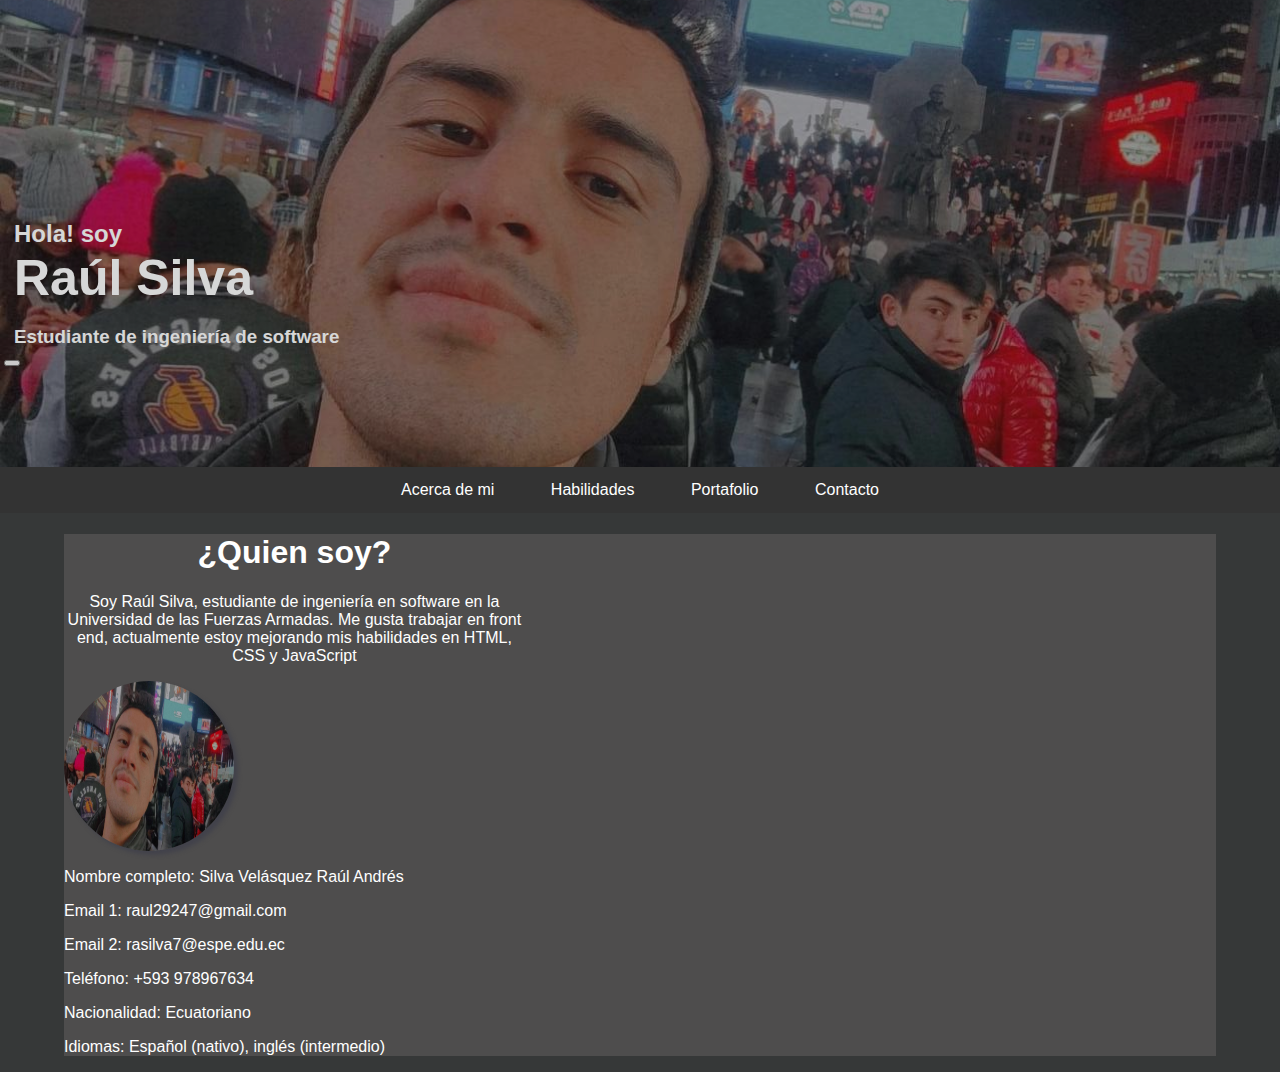
==== index.html @ a35b9de9 "Cambio de carpetas" ====
<!DOCTYPE html>
<html lang="en">
<head>
    <meta charset="UTF-8">
    <meta name="viewport" content="width=device-width, initial-scale=1.0">
    <title>Porfolio</title>
    <link rel="stylesheet" href="./CSS/styles.css">
</head>
<body>
  <header>
    <div class="backround-header">
      <div class="my-name">
        <h2 class="presentation2">Hola! soy</h2>
        <h1 class="presentation1">Raúl Silva</h1>
        <h3 class="presentation3">Estudiante de ingeniería de software</h3>
        <button></button>
      </div>
    </div>
      <nav>
        <ul class="nav-bar">
          <li class="nav-item"><a class="nav-a" href="#">Acerca de mi</a></li>
          <li class="nav-item"><a class="nav-a" href="#">Habilidades</a></li>
          <li class="nav-item"><a class="nav-a" href="#">Portafolio</a></li>
          <li class="nav-item"><a class="nav-a" href="#">Contacto</a></li>
      </ul>
    </nav>
  </header>
  <section class="about-me">
    <div class="card-presentation">
      <div class="who-i-am">
        <h1>¿Quien soy?</h1>
        <p>Soy Raúl Silva, estudiante de ingeniería en software en la Universidad de las Fuerzas Armadas.
          Me gusta trabajar en front end, actualmente estoy mejorando mis habilidades en HTML, CSS y JavaScript</p>
      </div>
      <div class="profile-img"><img src="./images/raul1.jpeg" alt=""></div>
      <div class="personal-data">
        <p><span>Nombre completo:</span> Silva Velásquez Raúl Andrés</p>
        <p><span>Email 1:</span> raul29247@gmail.com</p>
        <p><span>Email 2:</span> rasilva7@espe.edu.ec</p>
        <p><span>Teléfono:</span> +593 978967634</p>
        <p><span>Nacionalidad:</span> Ecuatoriano</p>
        <p><span>Idiomas:</span> Español (nativo), inglés (intermedio)</p>
      </div>
    </div>
  </section>
</body>
</html>
---- CSS/styles.css ----
body{
    margin: 0;
    color: white;
    background-color: rgb(54, 56, 56);
    font-family: Verdana, Geneva, Tahoma, sans-serif;
}

/*sección del header*/

.backround-header{
    height: 100%;
    width: 100%;
    background-image: url(../images/raul1.jpeg);
    background-size: cover;
    background-position: center;
    padding: 200px 0 100px 4px ;
    opacity: 0.8;
}

.presentation1, 
.presentation2,
.presentation3{
    padding-left: 10px;
    margin-bottom: 1px;
}
.presentation1{
    margin: 0;
    font-size: 50px;
    padding: 0px 0px 0px 10px;
}

nav {
    background-color: #333;
    width: 100%;
}

.nav-bar{
    list-style-type: none;
    margin: 0;
    padding: 0;
    overflow: hidden;
    text-align: center;
}

.nav-item{
    display: inline-block;
}

.nav-a {
    color: white;
    display: block;
    text-align: center;
    padding: 14px 16px;
    margin: 0 10px 0 10px;
    text-decoration: none;
}

.nav-a:hover {
    background-color: #111;
}


/*seccion del acerca de mi*/

.card-presentation{
    margin: auto;
    width: 90%;
    background-color: rgb(78, 77, 77);
}

.who-i-am{
    width: 40%;
    text-align: center;
}

.profile-img{
    width: 170px;
    height: 170px;
    padding-bottom:1px;
}

.profile-img img{
    margin-top: 0;
    width: 100%;
    height: 100%;
    border-radius: 100%;
    box-shadow: 4px 4px 4px rgb(66, 66, 75);
}

.personal-data{
    width: 40%;
    height: 100%;
}
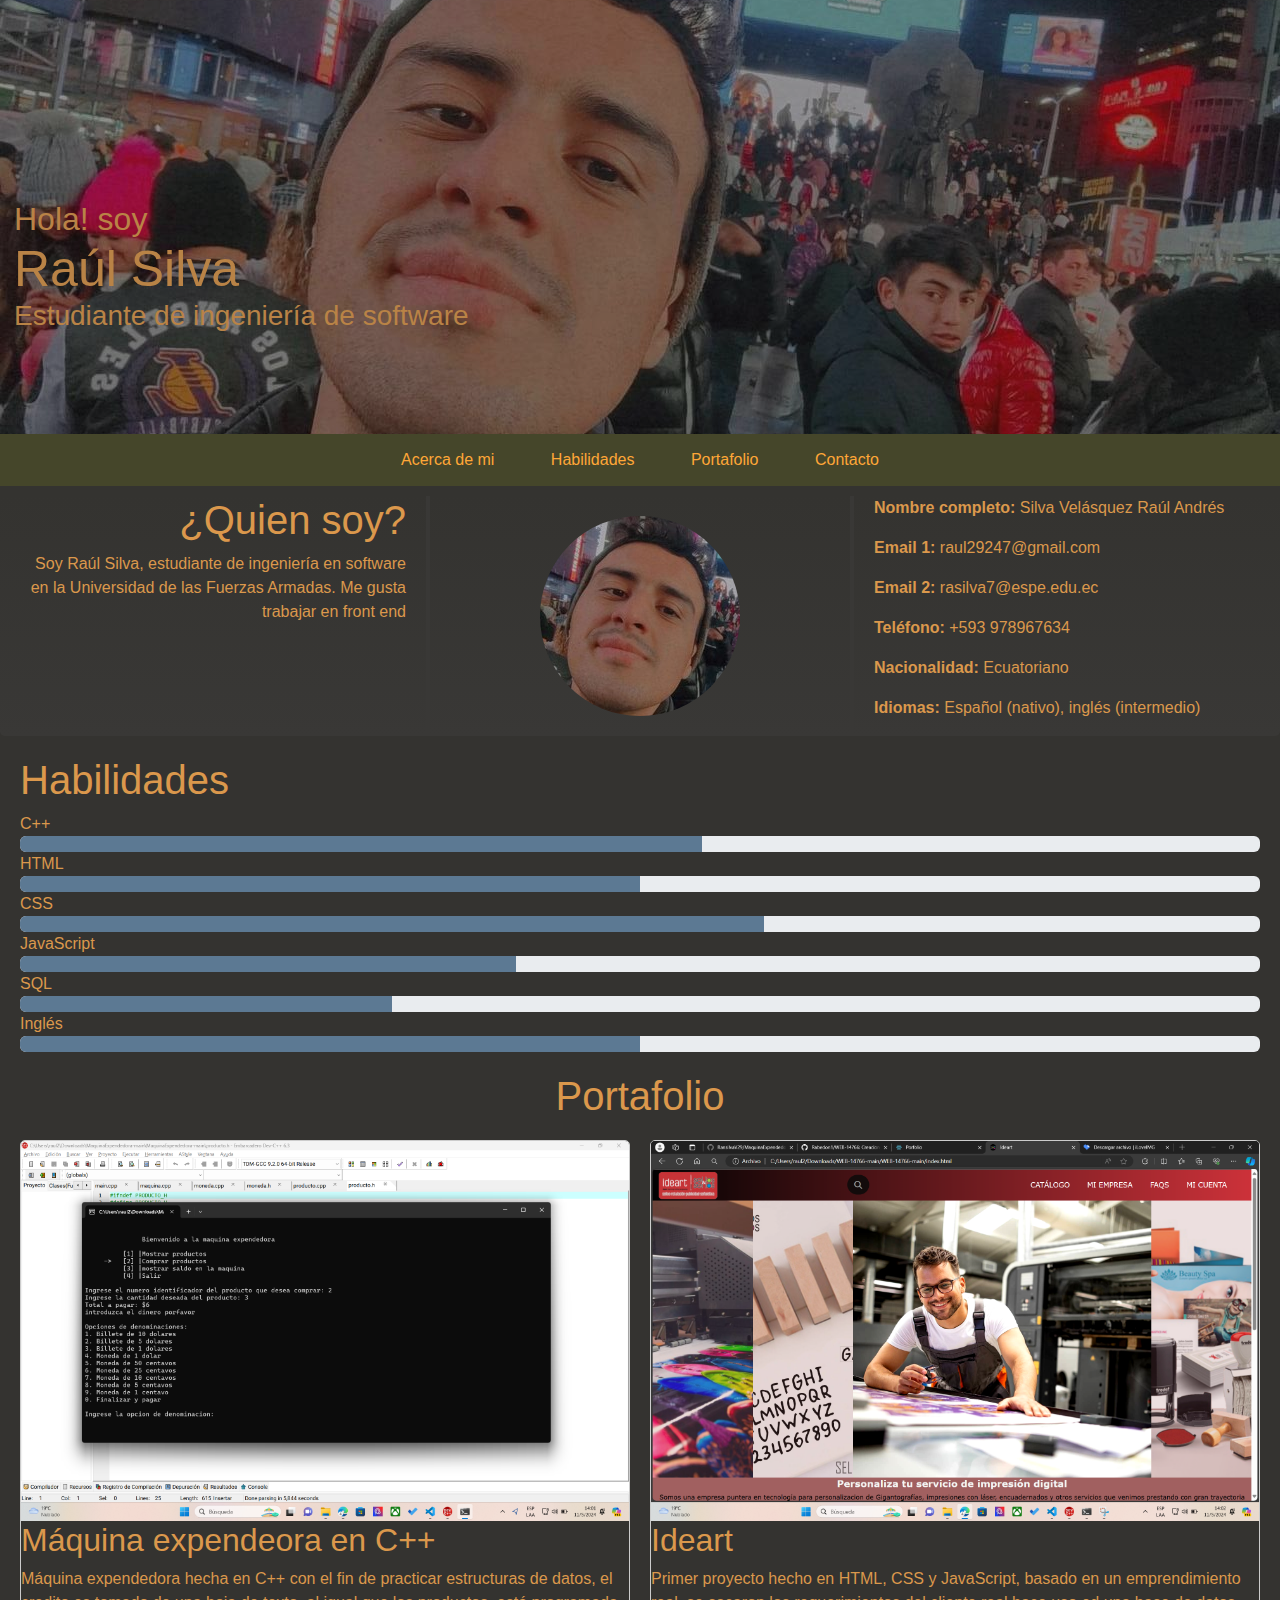
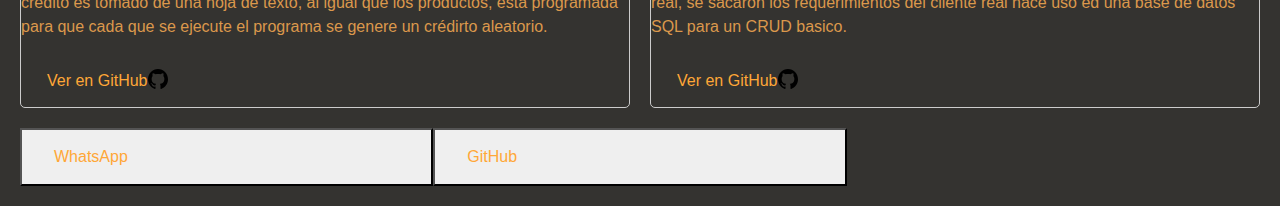
==== commit eecfa73e: "ewrwe" ====
--- a/index.html
+++ b/index.html
@@ -4,44 +4,103 @@
     <meta charset="UTF-8">
     <meta name="viewport" content="width=device-width, initial-scale=1.0">
     <title>Porfolio</title>
+    <link href="https://cdn.jsdelivr.net/npm/bootstrap@5.3.3/dist/css/bootstrap.min.css" rel="stylesheet" integrity="sha384-QWTKZyjpPEjISv5WaRU9OFeRpok6YctnYmDr5pNlyT2bRjXh0JMhjY6hW+ALEwIH" crossorigin="anonymous">
     <link rel="stylesheet" href="./CSS/styles.css">
+    <script src="scripts/scripts.js"></script>
 </head>
 <body>
   <header>
+    
     <div class="backround-header">
       <div class="my-name">
         <h2 class="presentation2">Hola! soy</h2>
         <h1 class="presentation1">Raúl Silva</h1>
         <h3 class="presentation3">Estudiante de ingeniería de software</h3>
-        <button></button>
       </div>
     </div>
-      <nav>
-        <ul class="nav-bar">
-          <li class="nav-item"><a class="nav-a" href="#">Acerca de mi</a></li>
-          <li class="nav-item"><a class="nav-a" href="#">Habilidades</a></li>
-          <li class="nav-item"><a class="nav-a" href="#">Portafolio</a></li>
-          <li class="nav-item"><a class="nav-a" href="#">Contacto</a></li>
+    <nav>
+      <div class="menu-btn">&#9776; Menú</div>
+      <ul class="nav-bar" id="nav-bar">
+        <li class="nav-item"><a class="nav-a" href="#about-me">Acerca de mi</a></li>
+        <li class="nav-item"><a class="nav-a" href="#skills">Habilidades</a></li>
+        <li class="nav-item"><a class="nav-a" href="#porfolio">Portafolio</a></li>
+        <li class="nav-item"><a class="nav-a" href="#contact">Contacto</a></li>
       </ul>
     </nav>
   </header>
-  <section class="about-me">
+  <section id="about-me">
     <div class="card-presentation">
       <div class="who-i-am">
         <h1>¿Quien soy?</h1>
         <p>Soy Raúl Silva, estudiante de ingeniería en software en la Universidad de las Fuerzas Armadas.
-          Me gusta trabajar en front end, actualmente estoy mejorando mis habilidades en HTML, CSS y JavaScript</p>
+          Me gusta trabajar en front end</p>
       </div>
-      <div class="profile-img"><img src="./images/raul1.jpeg" alt=""></div>
+      <div class="profile-img"></div>
       <div class="personal-data">
-        <p><span>Nombre completo:</span> Silva Velásquez Raúl Andrés</p>
-        <p><span>Email 1:</span> raul29247@gmail.com</p>
-        <p><span>Email 2:</span> rasilva7@espe.edu.ec</p>
-        <p><span>Teléfono:</span> +593 978967634</p>
-        <p><span>Nacionalidad:</span> Ecuatoriano</p>
-        <p><span>Idiomas:</span> Español (nativo), inglés (intermedio)</p>
+        <p><span class="black-letters">Nombre completo:</span> Silva Velásquez Raúl Andrés</p>
+        <p><span class="black-letters">Email 1:</span> raul29247@gmail.com</p>
+        <p><span class="black-letters">Email 2:</span> rasilva7@espe.edu.ec</p>
+        <p><span class="black-letters">Teléfono:</span> +593 978967634</p>
+        <p><span class="black-letters">Nacionalidad:</span> Ecuatoriano</p>
+        <p><span class="black-letters">Idiomas:</span> Español (nativo), inglés (intermedio)</p>
+      </div>
+      
+    </div>
+  </section>
+  <section id="skills">
+    <div class="progress-bar-box">
+      <h1>Habilidades</h1>
+      <span>C++</span><div class="progress" role="progressbar" aria-label="Success example" aria-valuenow="55" aria-valuemin="0" aria-valuemax="100">
+        <div class="progress-bar" style="background-color:rgb(92, 121, 147); width: 55%"></div>
+      </div>
+      <span>HTML</span><div class="progress" role="progressbar" aria-label="Info example" aria-valuenow="50" aria-valuemin="0" aria-valuemax="100">
+        <div class="progress-bar" style="background-color:rgb(92, 121, 147); width: 50%"></div>
+      </div>
+      <span>CSS</span><div class="progress" role="progressbar" aria-label="Warning example" aria-valuenow="60" aria-valuemin="0" aria-valuemax="100">
+        <div class="progress-bar" style="background-color:rgb(92, 121, 147); width: 60%"></div>
+      </div>
+      <span>JavaScript</span><div class="progress" role="progressbar" aria-label="Danger example" aria-valuenow="40" aria-valuemin="0" aria-valuemax="100">
+        <div class="progress-bar" style="background-color:rgb(92, 121, 147); width: 40%"></div>
+      </div>
+      <span>SQL</span><div class="progress" role="progressbar" aria-label="Danger example" aria-valuenow="30" aria-valuemin="0" aria-valuemax="100">
+        <div class="progress-bar" style="background-color:rgb(92, 121, 147); width: 30%"></div>
+      </div>
+      <span>Inglés</span><div class="progress" role="progressbar" aria-label="Danger example" aria-valuenow="50" aria-valuemin="0" aria-valuemax="100">
+        <div class="progress-bar" style="background-color:rgb(92, 121, 147); width: 50%"></div>
       </div>
     </div>
   </section>
+  <div class="title"><h1>Portafolio</h1></div>
+
+  <section id="porfolio">
+    <div class="porfolio-box">
+      <div class="porfolio-item">
+        <img width="100%" height="auto" src="images/expendedora.png" alt="Captura de Programa 1">
+        <div class="explain">
+          <h2>Máquina expendeora en C++</h2>
+          <p>Máquina expendedora hecha en C++ con el fin de practicar estructuras de datos, el credito es tomado de una hoja de texto,             
+            al igual que los productos, está programada para que cada que se ejecute el programa se genere un crédirto aleatorio.</p>
+          <a href="https://github.com/RansilvaV29/MaquinaExpendedora">Ver en GitHub <img height="20px" src="images/github-142-svgrepo-com.svg" alt="logo github"></a>
+          </div>
+      </div>
+      <div class="porfolio-item">
+        <img width="100%" height="auto" src="images/ideartweb.png" alt="Captura de Programa 1">
+        <div class="explain">
+          <h2>Ideart</h2>
+          <p>Primer proyecto hecho en HTML, CSS y JavaScript, basado en un emprendimiento real, se sacaron los requerimientos del cliente real
+            hace uso ed una base de datos SQL para un CRUD basico.
+          </p>
+          <a href="https://github.com/Rabedon1/WEB-14766">Ver en GitHub<img height="20px" src="images/github-142-svgrepo-com.svg" alt="logo github"></a>
+          </div>
+      </div>
+    </div>
+  </section>
+  <section id="contact">
+    <div class="contact">
+      <button class="contact-button"><a href="https://wa.link/iobm1z">WhatsApp</a></button>
+      <button class="contact-button"><a href="https://wa.link/iobm1z">GitHub</a></button>
+    </div>
+  </section>
+  <script src="https://cdn.jsdelivr.net/npm/bootstrap@5.3.3/dist/js/bootstrap.bundle.min.js" integrity="sha384-YvpcrYf0tY3lHB60NNkmXc5s9fDVZLESaAA55NDzOxhy9GkcIdslK1eN7N6jIeHz" crossorigin="anonymous"></script>
 </body>
 </html>--- a/CSS/styles.css
+++ b/CSS/styles.css
@@ -1,7 +1,7 @@
 body{
     margin: 0;
-    color: white;
-    background-color: rgb(54, 56, 56);
+    color: #db984c;
+    background-color: #343330;
     font-family: Verdana, Geneva, Tahoma, sans-serif;
 }
 
@@ -30,7 +30,7 @@
 }
 
 nav {
-    background-color: #333;
+    background-color: #45462A;
     width: 100%;
 }
 
@@ -46,9 +46,9 @@
     display: inline-block;
 }
 
-.nav-a {
-    color: white;
-    display: block;
+.nav-a, a {
+    color: #FFA737;
+    display: flex;
     text-align: center;
     padding: 14px 16px;
     margin: 0 10px 0 10px;
@@ -56,38 +56,139 @@
 }
 
 .nav-a:hover {
-    background-color: #111;
+    background-color: #4d3614;
 }
 
+
+@media screen and (max-width: 768px) {
+    .nav-bar {
+        display: none;
+        text-align: center;
+    }
+    .nav-item {
+        display: block;
+    }
+    .menu-btn {
+        display: block;
+        color: #FFA737;
+        background-color: #45462A;
+        text-align: center;
+        padding: 14px 16px;
+        cursor: pointer;
+    }
+}
+
+.menu-btn:hover {
+    background-color: #4d3614;
+}
+
+@media(min-width: 768px) {
+    .menu-btn {
+        display: none;
+    }
+}
+
+/* Agregar animación para el despliegue */
+.show {
+    display: block;
+}
 
 /*seccion del acerca de mi*/
 
 .card-presentation{
     margin: auto;
-    width: 90%;
-    background-color: rgb(78, 77, 77);
+    border-radius: 5px;
+    margin-top: 10px;       
+    width: 100%;
+    padding: 0 10px 0 10px;
+    background: linear-gradient(#343330, #393836);
+    display: grid;
+    grid-template-columns:repeat(auto-fit, minmax(150px, 1fr));
 }
 
+.skills h1{
+    text-align: center;
+}
 .who-i-am{
-    width: 40%;
-    text-align: center;
+    text-align: right;
+    margin-left: 20px;
+    padding-right: 20px;
+    border-right: 4px solid #393836;
+}
+
+.black-letters{
+    font-weight: bold;
 }
 
 .profile-img{
-    width: 170px;
-    height: 170px;
-    padding-bottom:1px;
-}
-
-.profile-img img{
-    margin-top: 0;
-    width: 100%;
-    height: 100%;
+    background-image: url(../images/raul.jpeg);
+    width: 200px;
+    height: 200px;
     border-radius: 100%;
-    box-shadow: 4px 4px 4px rgb(66, 66, 75);
+    margin: auto;
+    margin-top: 20px;
 }
 
 .personal-data{
-    width: 40%;
     height: 100%;
+    padding-left: 20px;
+    border-left: 4px solid #393836;
+}
+
+@media (max-width:650px) {
+    .profile-img{
+        grid-column-start: 1;
+        grid-row-start: 1;
+    }
+    .who-i-am{
+        grid-column-start: 1;
+        grid-row-start: 2;
+    }
+    .personal-data{
+        grid-column-start: 1;
+        grid-row-start: 3;
+    }
+}
+.progress-bar-box{
+    margin: 20px;
+}
+
+.porfolio-box {
+    margin: 20px;
+    display: grid;
+    grid-template-columns: repeat(auto-fill, minmax(500px, 1fr));
+    gap: 20px;
+}
+
+@media(max-width:650px){
+    .porfolio-box {
+        grid-template-columns: repeat(auto-fill, minmax(250px, 1fr));
+    }
+}
+
+.title{
+    text-align: center;
+    grid-row-end: 1;
+}
+.porfolio-item{
+    border: 1px solid #ccc;
+    border-radius: 5px;
+    overflow: hidden;
+}
+
+.explian{
+    padding: 15px;
+}
+
+.contact{
+    display: grid;
+    margin: 20px;
+    grid-template-columns: repeat(3, 1fr);
+}
+
+.contact-button{
+    transition: background 0.5s;
+}
+.contact-button:hover{
+    background: linear-gradient(#db984c, #4d3614);
 }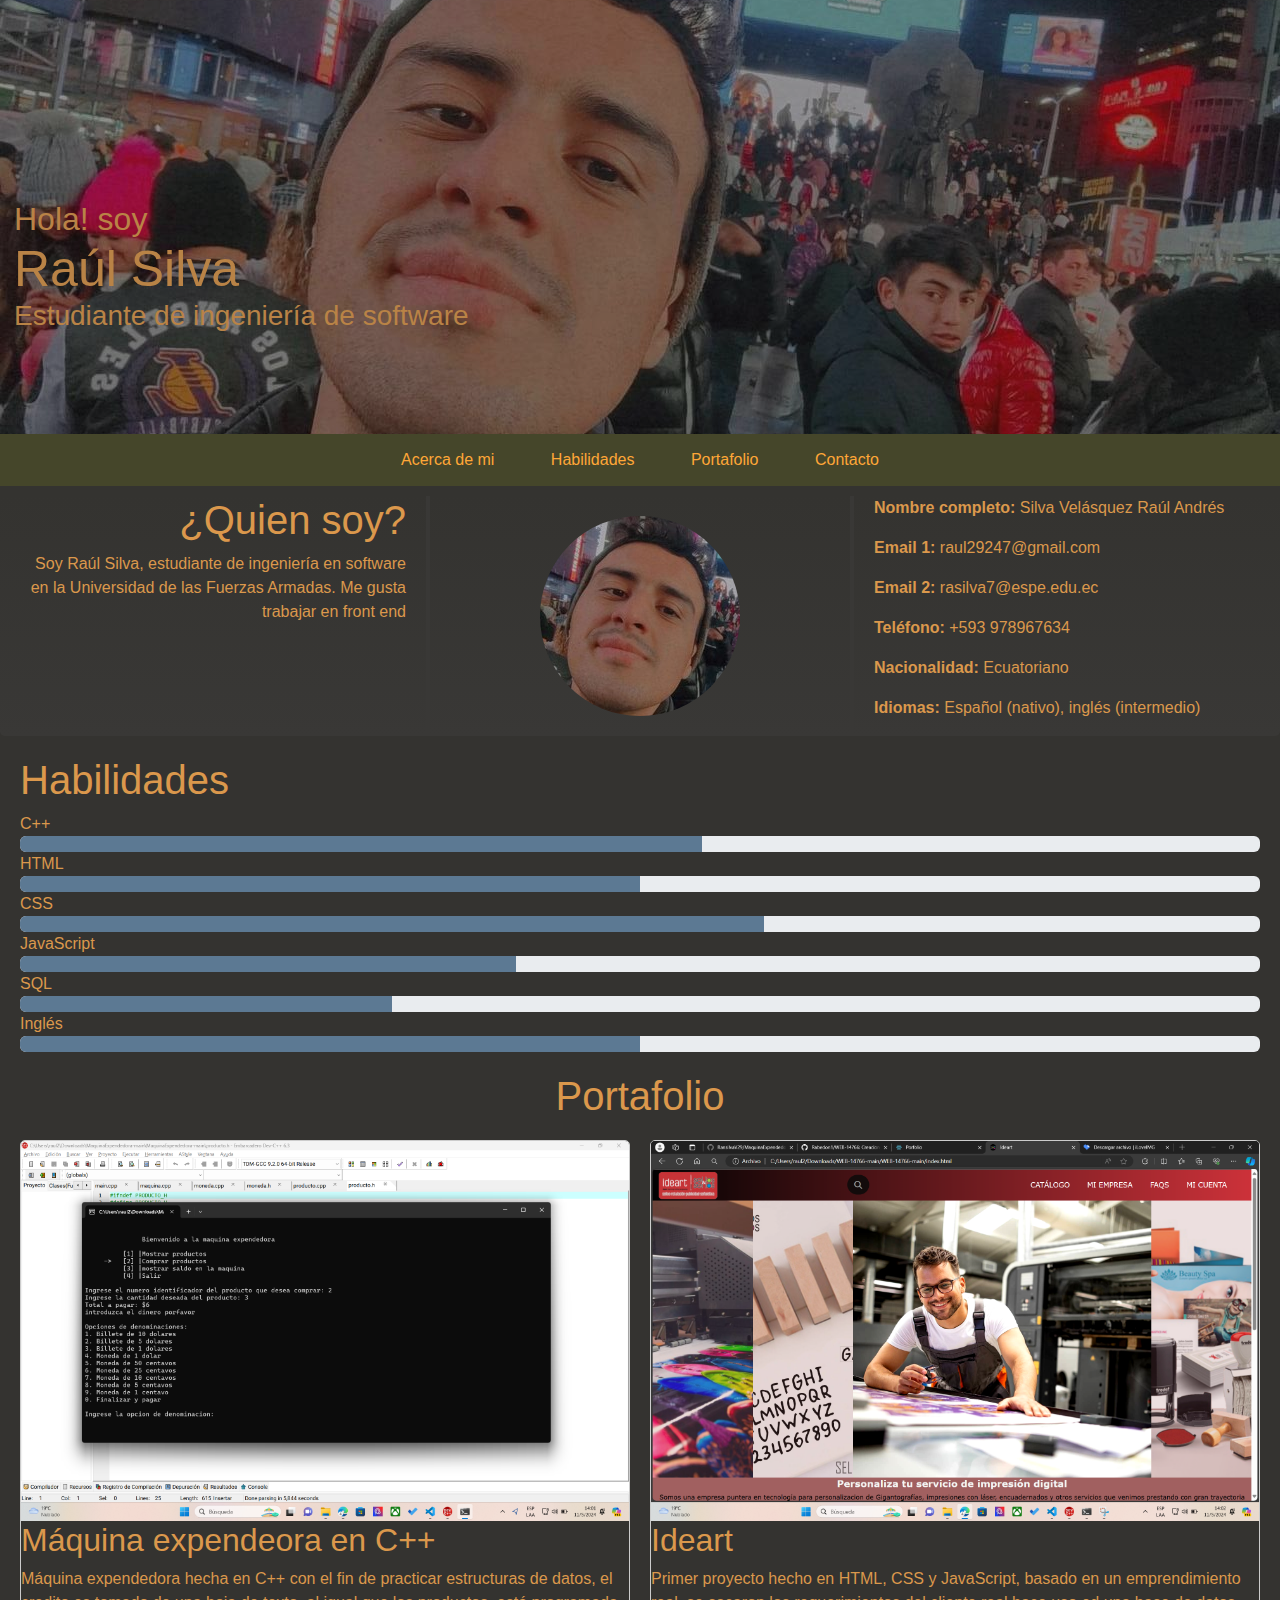
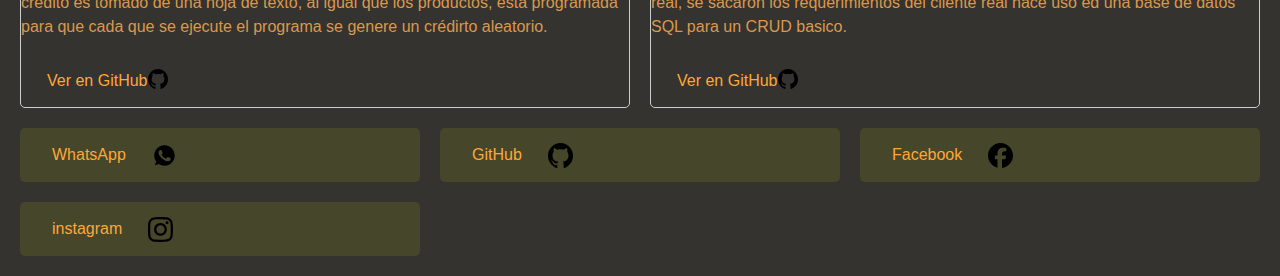
==== commit 655fcd8c: "wf" ====
--- a/index.html
+++ b/index.html
@@ -97,8 +97,10 @@
   </section>
   <section id="contact">
     <div class="contact">
-      <button class="contact-button"><a href="https://wa.link/iobm1z">WhatsApp</a></button>
-      <button class="contact-button"><a href="https://wa.link/iobm1z">GitHub</a></button>
+      <button class="contact-button"><a href="https://wa.link/iobm1z">WhatsApp</a><img height="25px" src="images/whatsapp-128-svgrepo-com.svg" alt=""></button>
+      <button class="contact-button"><a href="https://wa.link/iobm1z">GitHub</a> <img height="25px" src="images/github-142-svgrepo-com.svg" alt="logo github"></button>
+      <button class="contact-button"><a href="https://www.facebook.com/raulandres.silva.1">Facebook</a> <img height="25px" src="images/facebook.svg" alt="logo github"></button>
+      <button class="contact-button"><a href="https://www.instagram.com/raulsilva3105/">instagram</a> <img height="25px" src="images/instagram-167-svgrepo-com.svg" alt="logo github"></button>
     </div>
   </section>
   <script src="https://cdn.jsdelivr.net/npm/bootstrap@5.3.3/dist/js/bootstrap.bundle.min.js" integrity="sha384-YvpcrYf0tY3lHB60NNkmXc5s9fDVZLESaAA55NDzOxhy9GkcIdslK1eN7N6jIeHz" crossorigin="anonymous"></script>
--- a/CSS/styles.css
+++ b/CSS/styles.css
@@ -182,13 +182,19 @@
 
 .contact{
     display: grid;
+    gap: 20px;
     margin: 20px;
     grid-template-columns: repeat(3, 1fr);
 }
 
 .contact-button{
-    transition: background 0.5s;
+    background: #45462A;
+    transition: background 1s;
+    border: none;
+    border-radius: 5px;
+    display: flex;
+    align-items:center ;
 }
 .contact-button:hover{
-    background: linear-gradient(#db984c, #4d3614);
+    background: #db984c;
 }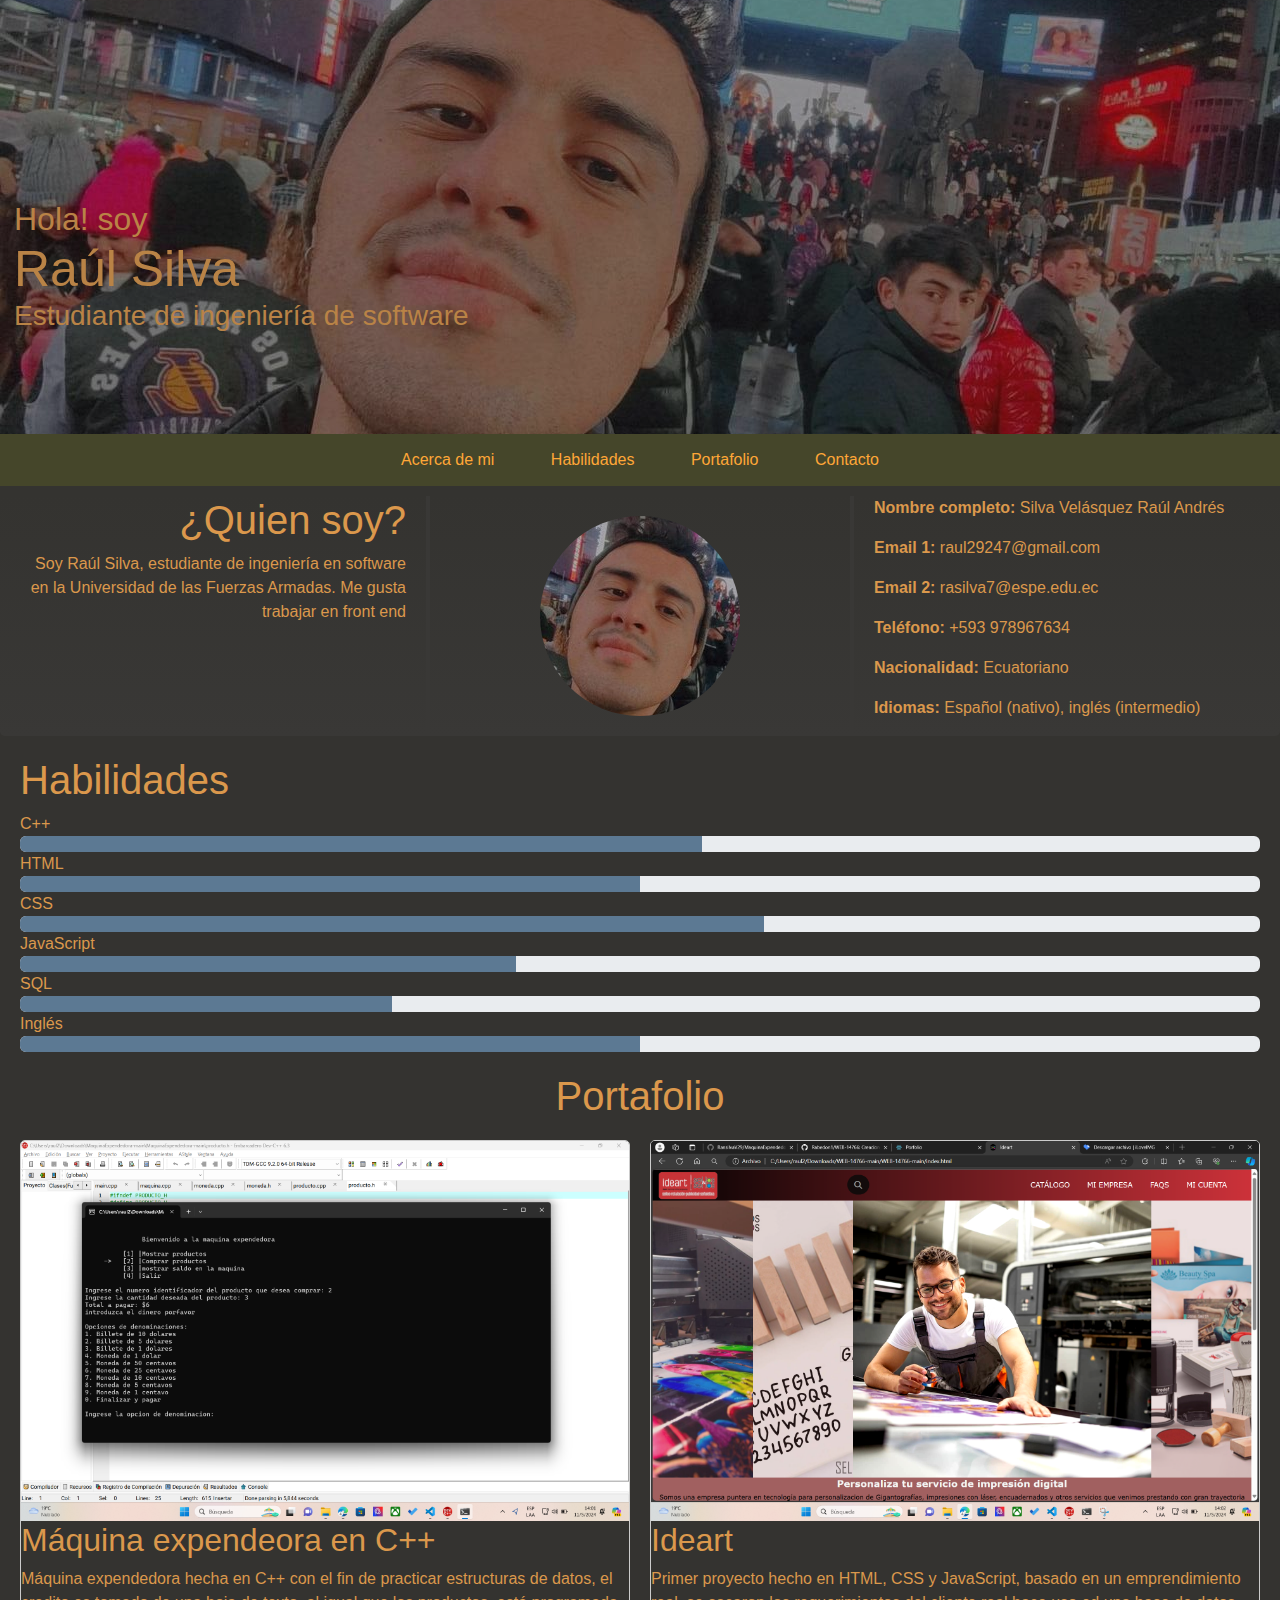
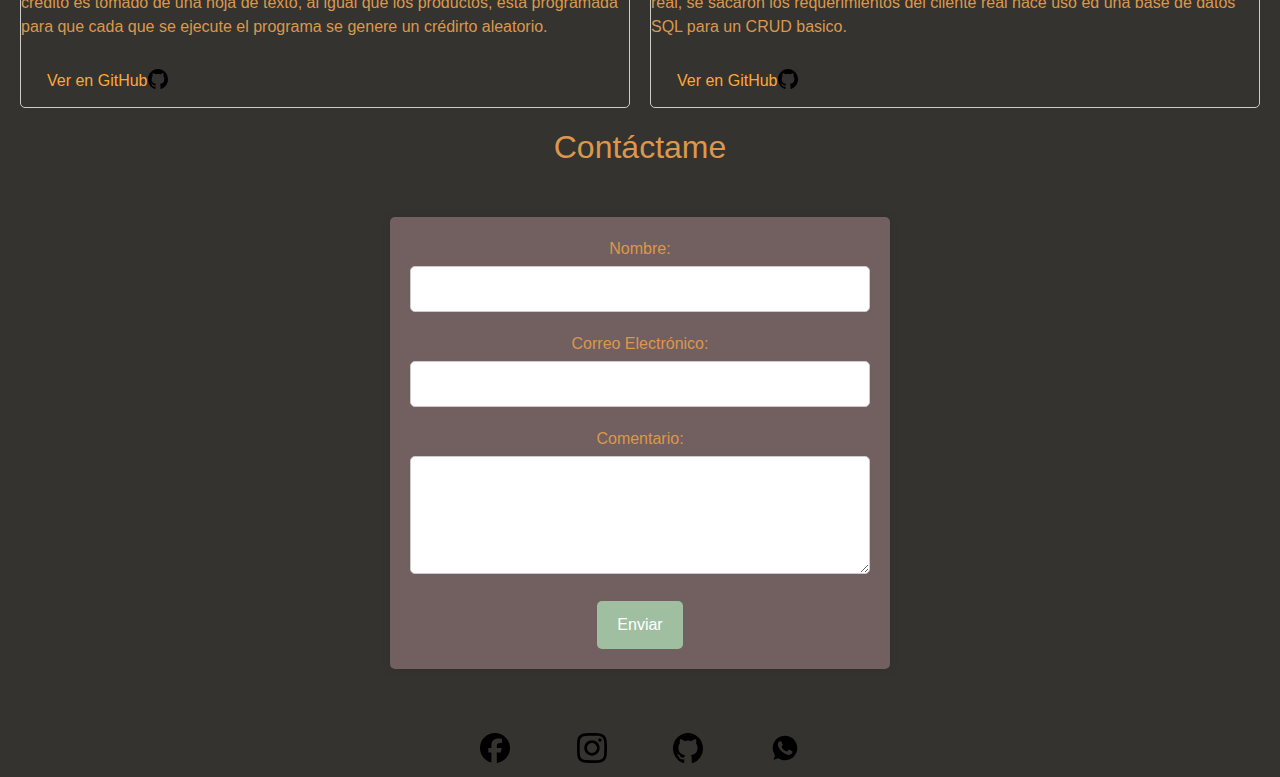
==== commit f076ed7c: "Add files via upload" ====
--- a/index.html
+++ b/index.html
@@ -1,108 +1,123 @@
-<!DOCTYPE html>
-<html lang="en">
-<head>
-    <meta charset="UTF-8">
-    <meta name="viewport" content="width=device-width, initial-scale=1.0">
-    <title>Porfolio</title>
-    <link href="https://cdn.jsdelivr.net/npm/bootstrap@5.3.3/dist/css/bootstrap.min.css" rel="stylesheet" integrity="sha384-QWTKZyjpPEjISv5WaRU9OFeRpok6YctnYmDr5pNlyT2bRjXh0JMhjY6hW+ALEwIH" crossorigin="anonymous">
-    <link rel="stylesheet" href="./CSS/styles.css">
-    <script src="scripts/scripts.js"></script>
-</head>
-<body>
-  <header>
-    
-    <div class="backround-header">
-      <div class="my-name">
-        <h2 class="presentation2">Hola! soy</h2>
-        <h1 class="presentation1">Raúl Silva</h1>
-        <h3 class="presentation3">Estudiante de ingeniería de software</h3>
-      </div>
-    </div>
-    <nav>
-      <div class="menu-btn">&#9776; Menú</div>
-      <ul class="nav-bar" id="nav-bar">
-        <li class="nav-item"><a class="nav-a" href="#about-me">Acerca de mi</a></li>
-        <li class="nav-item"><a class="nav-a" href="#skills">Habilidades</a></li>
-        <li class="nav-item"><a class="nav-a" href="#porfolio">Portafolio</a></li>
-        <li class="nav-item"><a class="nav-a" href="#contact">Contacto</a></li>
-      </ul>
-    </nav>
-  </header>
-  <section id="about-me">
-    <div class="card-presentation">
-      <div class="who-i-am">
-        <h1>¿Quien soy?</h1>
-        <p>Soy Raúl Silva, estudiante de ingeniería en software en la Universidad de las Fuerzas Armadas.
-          Me gusta trabajar en front end</p>
-      </div>
-      <div class="profile-img"></div>
-      <div class="personal-data">
-        <p><span class="black-letters">Nombre completo:</span> Silva Velásquez Raúl Andrés</p>
-        <p><span class="black-letters">Email 1:</span> raul29247@gmail.com</p>
-        <p><span class="black-letters">Email 2:</span> rasilva7@espe.edu.ec</p>
-        <p><span class="black-letters">Teléfono:</span> +593 978967634</p>
-        <p><span class="black-letters">Nacionalidad:</span> Ecuatoriano</p>
-        <p><span class="black-letters">Idiomas:</span> Español (nativo), inglés (intermedio)</p>
-      </div>
-      
-    </div>
-  </section>
-  <section id="skills">
-    <div class="progress-bar-box">
-      <h1>Habilidades</h1>
-      <span>C++</span><div class="progress" role="progressbar" aria-label="Success example" aria-valuenow="55" aria-valuemin="0" aria-valuemax="100">
-        <div class="progress-bar" style="background-color:rgb(92, 121, 147); width: 55%"></div>
-      </div>
-      <span>HTML</span><div class="progress" role="progressbar" aria-label="Info example" aria-valuenow="50" aria-valuemin="0" aria-valuemax="100">
-        <div class="progress-bar" style="background-color:rgb(92, 121, 147); width: 50%"></div>
-      </div>
-      <span>CSS</span><div class="progress" role="progressbar" aria-label="Warning example" aria-valuenow="60" aria-valuemin="0" aria-valuemax="100">
-        <div class="progress-bar" style="background-color:rgb(92, 121, 147); width: 60%"></div>
-      </div>
-      <span>JavaScript</span><div class="progress" role="progressbar" aria-label="Danger example" aria-valuenow="40" aria-valuemin="0" aria-valuemax="100">
-        <div class="progress-bar" style="background-color:rgb(92, 121, 147); width: 40%"></div>
-      </div>
-      <span>SQL</span><div class="progress" role="progressbar" aria-label="Danger example" aria-valuenow="30" aria-valuemin="0" aria-valuemax="100">
-        <div class="progress-bar" style="background-color:rgb(92, 121, 147); width: 30%"></div>
-      </div>
-      <span>Inglés</span><div class="progress" role="progressbar" aria-label="Danger example" aria-valuenow="50" aria-valuemin="0" aria-valuemax="100">
-        <div class="progress-bar" style="background-color:rgb(92, 121, 147); width: 50%"></div>
-      </div>
-    </div>
-  </section>
-  <div class="title"><h1>Portafolio</h1></div>
-
-  <section id="porfolio">
-    <div class="porfolio-box">
-      <div class="porfolio-item">
-        <img width="100%" height="auto" src="images/expendedora.png" alt="Captura de Programa 1">
-        <div class="explain">
-          <h2>Máquina expendeora en C++</h2>
-          <p>Máquina expendedora hecha en C++ con el fin de practicar estructuras de datos, el credito es tomado de una hoja de texto,             
-            al igual que los productos, está programada para que cada que se ejecute el programa se genere un crédirto aleatorio.</p>
-          <a href="https://github.com/RansilvaV29/MaquinaExpendedora">Ver en GitHub <img height="20px" src="images/github-142-svgrepo-com.svg" alt="logo github"></a>
-          </div>
-      </div>
-      <div class="porfolio-item">
-        <img width="100%" height="auto" src="images/ideartweb.png" alt="Captura de Programa 1">
-        <div class="explain">
-          <h2>Ideart</h2>
-          <p>Primer proyecto hecho en HTML, CSS y JavaScript, basado en un emprendimiento real, se sacaron los requerimientos del cliente real
-            hace uso ed una base de datos SQL para un CRUD basico.
-          </p>
-          <a href="https://github.com/Rabedon1/WEB-14766">Ver en GitHub<img height="20px" src="images/github-142-svgrepo-com.svg" alt="logo github"></a>
-          </div>
-      </div>
-    </div>
-  </section>
-  <section id="contact">
-    <div class="contact">
-      <button class="contact-button"><a href="https://wa.link/iobm1z">WhatsApp</a><img height="25px" src="images/whatsapp-128-svgrepo-com.svg" alt=""></button>
-      <button class="contact-button"><a href="https://wa.link/iobm1z">GitHub</a> <img height="25px" src="images/github-142-svgrepo-com.svg" alt="logo github"></button>
-      <button class="contact-button"><a href="https://www.facebook.com/raulandres.silva.1">Facebook</a> <img height="25px" src="images/facebook.svg" alt="logo github"></button>
-      <button class="contact-button"><a href="https://www.instagram.com/raulsilva3105/">instagram</a> <img height="25px" src="images/instagram-167-svgrepo-com.svg" alt="logo github"></button>
-    </div>
-  </section>
-  <script src="https://cdn.jsdelivr.net/npm/bootstrap@5.3.3/dist/js/bootstrap.bundle.min.js" integrity="sha384-YvpcrYf0tY3lHB60NNkmXc5s9fDVZLESaAA55NDzOxhy9GkcIdslK1eN7N6jIeHz" crossorigin="anonymous"></script>
-</body>
+<!DOCTYPE html>
+<html lang="en">
+<head>
+    <meta charset="UTF-8">
+    <meta name="viewport" content="width=device-width, initial-scale=1.0">
+    <title>Porfolio</title>
+    <link href="https://cdn.jsdelivr.net/npm/bootstrap@5.3.3/dist/css/bootstrap.min.css" rel="stylesheet" integrity="sha384-QWTKZyjpPEjISv5WaRU9OFeRpok6YctnYmDr5pNlyT2bRjXh0JMhjY6hW+ALEwIH" crossorigin="anonymous">
+    <link rel="stylesheet" href="./CSS/styles.css">
+    <script src="scripts/scripts.js"></script>
+</head>
+<body>
+  <header>
+    
+    <div class="backround-header">
+      <div class="my-name">
+        <h2 class="presentation2">Hola! soy</h2>
+        <h1 class="presentation1">Raúl Silva</h1>
+        <h3 class="presentation3">Estudiante de ingeniería de software</h3>
+      </div>
+    </div>
+    <nav>
+      <div class="menu-btn">&#9776; Menú</div>
+      <ul class="nav-bar" id="nav-bar">
+        <li class="nav-item"><a class="nav-a" href="#about-me">Acerca de mi</a></li>
+        <li class="nav-item"><a class="nav-a" href="#skills">Habilidades</a></li>
+        <li class="nav-item"><a class="nav-a" href="#porfolio">Portafolio</a></li>
+        <li class="nav-item"><a class="nav-a" href="#contact">Contacto</a></li>
+      </ul>
+    </nav>
+  </header>
+  <section id="about-me">
+    <div class="card-presentation">
+      <div class="who-i-am">
+        <h1>¿Quien soy?</h1>
+        <p>Soy Raúl Silva, estudiante de ingeniería en software en la Universidad de las Fuerzas Armadas.
+          Me gusta trabajar en front end</p>
+      </div>
+      <div class="profile-img"></div>
+      <div class="personal-data">
+        <p><span class="black-letters">Nombre completo:</span> Silva Velásquez Raúl Andrés</p>
+        <p><span class="black-letters">Email 1:</span> raul29247@gmail.com</p>
+        <p><span class="black-letters">Email 2:</span> rasilva7@espe.edu.ec</p>
+        <p><span class="black-letters">Teléfono:</span> +593 978967634</p>
+        <p><span class="black-letters">Nacionalidad:</span> Ecuatoriano</p>
+        <p><span class="black-letters">Idiomas:</span> Español (nativo), inglés (intermedio)</p>
+      </div>
+      
+    </div>
+  </section>
+  <section id="skills">
+    <div class="progress-bar-box">
+      <h1>Habilidades</h1>
+      <span>C++</span><div class="progress" role="progressbar" aria-label="Success example" aria-valuenow="55" aria-valuemin="0" aria-valuemax="100">
+        <div class="progress-bar" style="background-color:rgb(92, 121, 147); width: 55%"></div>
+      </div>
+      <span>HTML</span><div class="progress" role="progressbar" aria-label="Info example" aria-valuenow="50" aria-valuemin="0" aria-valuemax="100">
+        <div class="progress-bar" style="background-color:rgb(92, 121, 147); width: 50%"></div>
+      </div>
+      <span>CSS</span><div class="progress" role="progressbar" aria-label="Warning example" aria-valuenow="60" aria-valuemin="0" aria-valuemax="100">
+        <div class="progress-bar" style="background-color:rgb(92, 121, 147); width: 60%"></div>
+      </div>
+      <span>JavaScript</span><div class="progress" role="progressbar" aria-label="Danger example" aria-valuenow="40" aria-valuemin="0" aria-valuemax="100">
+        <div class="progress-bar" style="background-color:rgb(92, 121, 147); width: 40%"></div>
+      </div>
+      <span>SQL</span><div class="progress" role="progressbar" aria-label="Danger example" aria-valuenow="30" aria-valuemin="0" aria-valuemax="100">
+        <div class="progress-bar" style="background-color:rgb(92, 121, 147); width: 30%"></div>
+      </div>
+      <span>Inglés</span><div class="progress" role="progressbar" aria-label="Danger example" aria-valuenow="50" aria-valuemin="0" aria-valuemax="100">
+        <div class="progress-bar" style="background-color:rgb(92, 121, 147); width: 50%"></div>
+      </div>
+    </div>
+  </section>
+  <div class="title"><h1>Portafolio</h1></div>
+
+  <section id="porfolio">
+    <div class="porfolio-box">
+      <div class="porfolio-item">
+        <img width="100%" height="auto" src="images/expendedora.png" alt="Captura de Programa 1">
+        <div class="explain">
+          <h2>Máquina expendeora en C++</h2>
+          <p>Máquina expendedora hecha en C++ con el fin de practicar estructuras de datos, el credito es tomado de una hoja de texto,             
+            al igual que los productos, está programada para que cada que se ejecute el programa se genere un crédirto aleatorio.</p>
+          <a href="https://github.com/RansilvaV29/MaquinaExpendedora">Ver en GitHub <img height="20px" src="images/github-142-svgrepo-com.svg" alt="logo github"></a>
+          </div>
+      </div>
+      <div class="porfolio-item">
+        <img width="100%" height="auto" src="images/ideartweb.png" alt="Captura de Programa 1">
+        <div class="explain">
+          <h2>Ideart</h2>
+          <p>Primer proyecto hecho en HTML, CSS y JavaScript, basado en un emprendimiento real, se sacaron los requerimientos del cliente real
+            hace uso ed una base de datos SQL para un CRUD basico.
+          </p>
+          <a href="https://github.com/Rabedon1/WEB-14766">Ver en GitHub<img height="20px" src="images/github-142-svgrepo-com.svg" alt="logo github"></a>
+          </div>
+      </div>
+    </div>
+  </section>
+  <section id="contact">
+    <h2>Contáctame</h2>
+    <div class="container">
+      <form action="enviar_comentario.php" method="post">
+        <label for="nombre">Nombre:</label>
+        <input type="text" id="nombre" name="nombre" required>
+    
+        <label for="email">Correo Electrónico:</label>
+        <input type="email" id="email" name="email" required>
+    
+        <label for="comentario">Comentario:</label>
+        <textarea id="comentario" name="comentario" rows="4" required></textarea>
+        <input type="submit" value="Enviar">
+      </form>
+    </div>
+    <ul class="social-icons">
+      <li><a href="https://www.facebook.com/raulandres.silva.1/" target="_blank"><img src="images/facebook.svg" alt="Icono de Facebook"></a></li>
+      <li><a href="https://www.instagram.com/raulsilva3105/" target="_blank"><img src="images/instagram-167-svgrepo-com.svg" alt="Icono de Instagram"></a></li>
+      <li><a href="https://github.com/RansilvaV29" target="_blank"><img src="images/github-142-svgrepo-com.svg" alt="Icono de GitHub"></a></li>
+      <li><a href="https://wa.link/iobm1z" target="_blank"><img src="images/whatsapp-128-svgrepo-com.svg" alt="Icono de WhatsApp"></a></li>
+    </ul>
+    
+  </section>
+  <script src="https://cdn.jsdelivr.net/npm/bootstrap@5.3.3/dist/js/bootstrap.bundle.min.js" integrity="sha384-YvpcrYf0tY3lHB60NNkmXc5s9fDVZLESaAA55NDzOxhy9GkcIdslK1eN7N6jIeHz" crossorigin="anonymous"></script>
+</body>
 </html>--- a/CSS/styles.css
+++ b/CSS/styles.css
@@ -1,200 +1,238 @@
-body{
-    margin: 0;
-    color: #db984c;
-    background-color: #343330;
-    font-family: Verdana, Geneva, Tahoma, sans-serif;
-}
-
-/*sección del header*/
-
-.backround-header{
-    height: 100%;
-    width: 100%;
-    background-image: url(../images/raul1.jpeg);
-    background-size: cover;
-    background-position: center;
-    padding: 200px 0 100px 4px ;
-    opacity: 0.8;
-}
-
-.presentation1, 
-.presentation2,
-.presentation3{
-    padding-left: 10px;
-    margin-bottom: 1px;
-}
-.presentation1{
-    margin: 0;
-    font-size: 50px;
-    padding: 0px 0px 0px 10px;
-}
-
-nav {
-    background-color: #45462A;
-    width: 100%;
-}
-
-.nav-bar{
-    list-style-type: none;
-    margin: 0;
-    padding: 0;
-    overflow: hidden;
-    text-align: center;
-}
-
-.nav-item{
-    display: inline-block;
-}
-
-.nav-a, a {
-    color: #FFA737;
-    display: flex;
-    text-align: center;
-    padding: 14px 16px;
-    margin: 0 10px 0 10px;
-    text-decoration: none;
-}
-
-.nav-a:hover {
-    background-color: #4d3614;
-}
-
-
-@media screen and (max-width: 768px) {
-    .nav-bar {
-        display: none;
-        text-align: center;
-    }
-    .nav-item {
-        display: block;
-    }
-    .menu-btn {
-        display: block;
-        color: #FFA737;
-        background-color: #45462A;
-        text-align: center;
-        padding: 14px 16px;
-        cursor: pointer;
-    }
-}
-
-.menu-btn:hover {
-    background-color: #4d3614;
-}
-
-@media(min-width: 768px) {
-    .menu-btn {
-        display: none;
-    }
-}
-
-/* Agregar animación para el despliegue */
-.show {
-    display: block;
-}
-
-/*seccion del acerca de mi*/
-
-.card-presentation{
-    margin: auto;
-    border-radius: 5px;
-    margin-top: 10px;       
-    width: 100%;
-    padding: 0 10px 0 10px;
-    background: linear-gradient(#343330, #393836);
-    display: grid;
-    grid-template-columns:repeat(auto-fit, minmax(150px, 1fr));
-}
-
-.skills h1{
-    text-align: center;
-}
-.who-i-am{
-    text-align: right;
-    margin-left: 20px;
-    padding-right: 20px;
-    border-right: 4px solid #393836;
-}
-
-.black-letters{
-    font-weight: bold;
-}
-
-.profile-img{
-    background-image: url(../images/raul.jpeg);
-    width: 200px;
-    height: 200px;
-    border-radius: 100%;
-    margin: auto;
-    margin-top: 20px;
-}
-
-.personal-data{
-    height: 100%;
-    padding-left: 20px;
-    border-left: 4px solid #393836;
-}
-
-@media (max-width:650px) {
-    .profile-img{
-        grid-column-start: 1;
-        grid-row-start: 1;
-    }
-    .who-i-am{
-        grid-column-start: 1;
-        grid-row-start: 2;
-    }
-    .personal-data{
-        grid-column-start: 1;
-        grid-row-start: 3;
-    }
-}
-.progress-bar-box{
-    margin: 20px;
-}
-
-.porfolio-box {
-    margin: 20px;
-    display: grid;
-    grid-template-columns: repeat(auto-fill, minmax(500px, 1fr));
-    gap: 20px;
-}
-
-@media(max-width:650px){
-    .porfolio-box {
-        grid-template-columns: repeat(auto-fill, minmax(250px, 1fr));
-    }
-}
-
-.title{
-    text-align: center;
-    grid-row-end: 1;
-}
-.porfolio-item{
-    border: 1px solid #ccc;
-    border-radius: 5px;
-    overflow: hidden;
-}
-
-.explian{
-    padding: 15px;
-}
-
-.contact{
-    display: grid;
-    gap: 20px;
-    margin: 20px;
-    grid-template-columns: repeat(3, 1fr);
-}
-
-.contact-button{
-    background: #45462A;
-    transition: background 1s;
-    border: none;
-    border-radius: 5px;
-    display: flex;
-    align-items:center ;
-}
-.contact-button:hover{
-    background: #db984c;
+body{
+    margin: 0;
+    color: #db984c;
+    background-color: #343330;
+    font-family: Verdana, Geneva, Tahoma, sans-serif;
+}
+
+/*sección del header*/
+
+.backround-header{
+    height: 100%;
+    width: 100%;
+    background-image: url(../images/raul1.jpeg);
+    background-size: cover;
+    background-position: center;
+    padding: 200px 0 100px 4px ;
+    opacity: 0.8;
+}
+
+.presentation1, 
+.presentation2,
+.presentation3{
+    padding-left: 10px;
+    margin-bottom: 1px;
+}
+.presentation1{
+    margin: 0;
+    font-size: 50px;
+    padding: 0px 0px 0px 10px;
+}
+
+nav {
+    background-color: #45462A;
+    width: 100%;
+}
+
+.nav-bar{
+    list-style-type: none;
+    margin: 0;
+    padding: 0;
+    overflow: hidden;
+    text-align: center;
+}
+
+.nav-item{
+    display: inline-block;
+}
+
+.nav-a, a {
+    color: #FFA737;
+    display: flex;
+    text-align: center;
+    padding: 14px 16px;
+    margin: 0 10px 0 10px;
+    text-decoration: none;
+}
+
+.nav-a:hover {
+    background-color: #4d3614;
+}
+
+
+@media screen and (max-width: 768px) {
+    .nav-bar {
+        display: none;
+        text-align: center;
+    }
+    .nav-item {
+        display: block;
+    }
+    .menu-btn {
+        display: block;
+        color: #FFA737;
+        background-color: #45462A;
+        text-align: center;
+        padding: 14px 16px;
+        cursor: pointer;
+    }
+}
+
+.menu-btn:hover {
+    background-color: #4d3614;
+}
+
+@media(min-width: 768px) {
+    .menu-btn {
+        display: none;
+    }
+}
+
+/* Agregar animación para el despliegue */
+.show {
+    display: block;
+}
+
+/*seccion del acerca de mi*/
+
+.card-presentation{
+    margin: auto;
+    border-radius: 5px;
+    margin-top: 10px;       
+    width: 100%;
+    padding: 0 10px 0 10px;
+    background: linear-gradient(#343330, #393836);
+    display: grid;
+    grid-template-columns:repeat(auto-fit, minmax(150px, 1fr));
+}
+
+.skills h1{
+    text-align: center;
+}
+.who-i-am{
+    text-align: right;
+    margin-left: 20px;
+    padding-right: 20px;
+    border-right: 4px solid #393836;
+}
+
+.black-letters{
+    font-weight: bold;
+}
+
+.profile-img{
+    background-image: url(../images/raul.jpeg);
+    width: 200px;
+    height: 200px;
+    border-radius: 100%;
+    margin: auto;
+    margin-top: 20px;
+}
+
+.personal-data{
+    height: 100%;
+    padding-left: 20px;
+    border-left: 4px solid #393836;
+}
+
+@media (max-width:650px) {
+    .profile-img{
+        grid-column-start: 1;
+        grid-row-start: 1;
+    }
+    .who-i-am{
+        grid-column-start: 1;
+        grid-row-start: 2;
+    }
+    .personal-data{
+        grid-column-start: 1;
+        grid-row-start: 3;
+    }
+}
+.progress-bar-box{
+    margin: 20px;
+}
+
+.porfolio-box {
+    margin: 20px;
+    display: grid;
+    grid-template-columns: repeat(auto-fill, minmax(500px, 1fr));
+    gap: 20px;
+}
+
+@media(max-width:650px){
+    .porfolio-box {
+        grid-template-columns: repeat(auto-fill, minmax(250px, 1fr));
+    }
+}
+
+.title{
+    text-align: center;
+    grid-row-end: 1;
+}
+.porfolio-item{
+    border: 1px solid #ccc;
+    border-radius: 5px;
+    overflow: hidden;
+}
+
+.explian{
+    padding: 15px;
+}
+
+#contact {
+    text-align: center;
+}
+.social-icons {
+    list-style-type: none;
+    padding: 0;
+    margin: 0;
+}
+.social-icons li {
+    display: inline-block;
+    margin-right: 10px;
+}
+.social-icons li:last-child {
+    margin-right: 0;
+}
+.social-icons img {
+    width: 30px; /* Ajusta el tamaño según tus SVGs */
+    height: auto;
+    display: block;
+}
+
+.container {
+    max-width: 500px;
+    margin: 50px auto;
+    padding: 20px;
+    background-color: #725f5f;
+    border-radius: 5px;
+    box-shadow: 0px 0px 10px 0px rgba(0,0,0,0.1);
+}
+label {
+    display: block;
+    margin-bottom: 5px;
+}
+input[type="text"],
+input[type="email"],
+textarea {
+    width: 100%;
+    padding: 10px;
+    margin-bottom: 20px;
+    border: 1px solid #ccc;
+    border-radius: 5px;
+}
+
+input[type="submit"] {
+    background-color: #a0bfa1;
+    color: white;
+    padding: 12px 20px;
+    border: none;
+    border-radius: 5px;
+    cursor: pointer;
+    transition: background-color 0.3s;
+}
+
+input[type="submit"]:hover {
+    background-color: #b75c5c;
 }